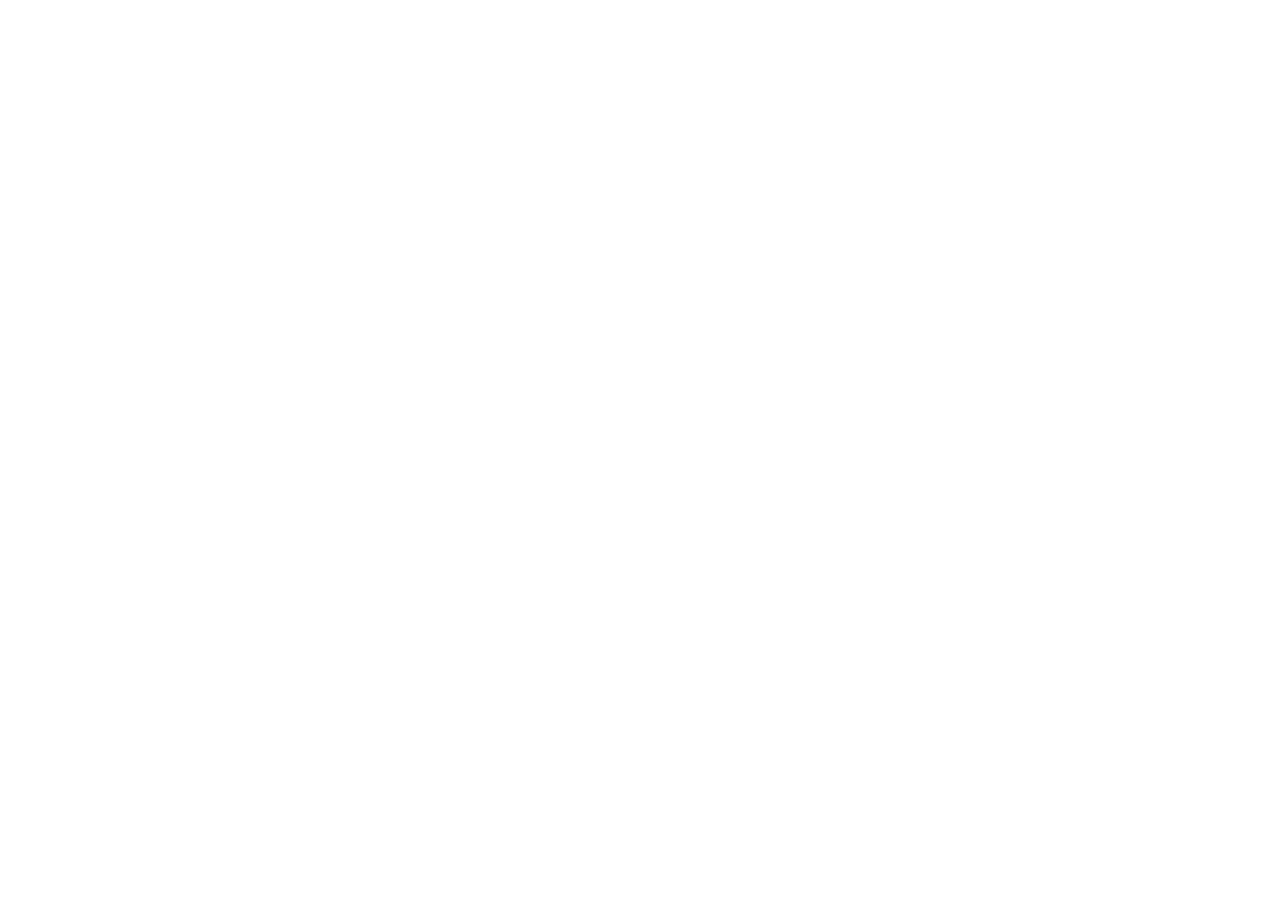
==== login.html @ 5ab9b0b7 "init project" ====
<!DOCTYPE html>
<html lang="en">

<head>
  <meta charset="UTF-8">
  <meta http-equiv="X-UA-Compatible" content="IE=edge">
  <meta name="viewport" content="width=device-width, initial-scale=1.0">
  <title>大事件登录页</title>
</head>

<body>

</body>

</html>
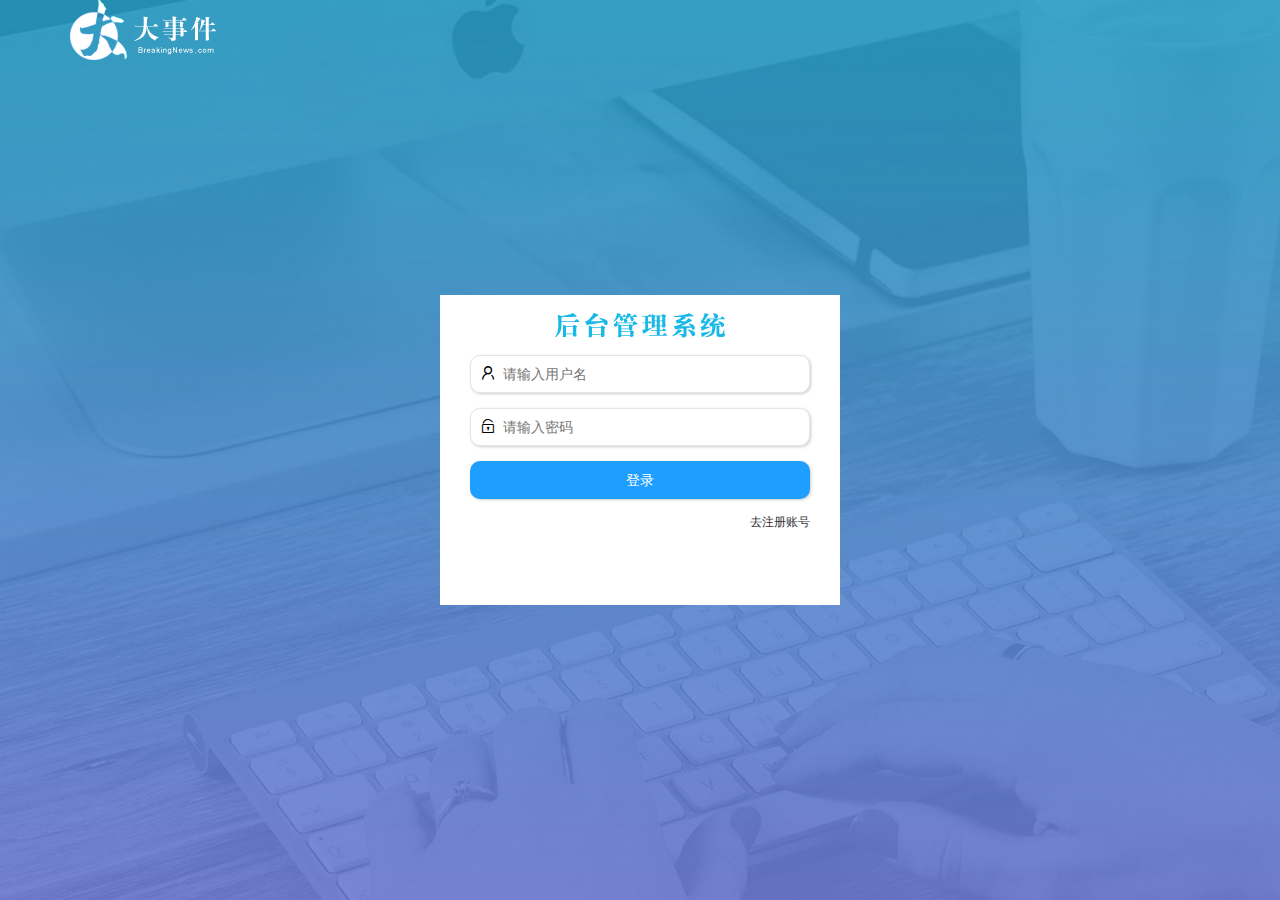
==== commit fdce80f7: "完成了登录和注册的功能" ====
--- a/login.html
+++ b/login.html
@@ -6,10 +6,107 @@
   <meta http-equiv="X-UA-Compatible" content="IE=edge">
   <meta name="viewport" content="width=device-width, initial-scale=1.0">
   <title>大事件登录页</title>
+
+  <!-- 导入 layui.css -->
+  <link rel="stylesheet" href="/assets/lib/layui/css/layui.css">
+  <!-- 导入 login.css -->
+  <link rel="stylesheet" href="/assets/css/login.css">
 </head>
 
 <body>
 
+  <!-- 头部的  Logo   -->
+  <div class="layui-main">
+    <img src="/assets/images/logo.png" alt="">
+  </div>
+
+  <!-- 登录注册框 -->
+  <div class="login-frame">
+    <!-- 登录框标题 -->
+    <div class="title-box"></div>
+
+    <!-- 登录的 div -->
+    <div class="login-box">
+      <!-- 登陆表单 -->
+      <form class="layui-form" id="form-login">
+        <!-- 用户名输入框 -->
+        <div class="layui-form-item">
+          <i class="layui-icon layui-icon-username"></i>
+          <input type="text" name="username" required lay-verify="required" placeholder="请输入用户名" autocomplete="off"
+            class="layui-input">
+        </div>
+
+        <!-- 密码输入框 -->
+        <div class="layui-form-item">
+          <i class="layui-icon layui-icon-password"></i>
+          <input type="password" name="password" required lay-verify="required|pwd" placeholder="请输入密码"
+            autocomplete="off" class="layui-input">
+        </div>
+
+        <!-- 登录按钮 -->
+        <div class="layui-form-item">
+          <!-- lay- -->
+          <button class="layui-btn layui-btn-fluid layui-btn-normal" lay-submit>登录</button>
+        </div>
+
+        <!--跳转链接 -->
+        <div class="layui-form-item  link">
+          <a href="javascript:;" id="link-reg">去注册账号</a>
+        </div>
+
+      </form>
+    </div>
+
+    <!-- 注册的 div -->
+    <div class="reg-box">
+      <!-- 注册表单 -->
+      <form class="layui-form" id="form-reg">
+        <!-- 用户名输入框 -->
+        <div class="layui-form-item">
+          <i class="layui-icon layui-icon-username"></i>
+          <input type="text" name="username" required lay-verify="required" placeholder="请输入用户名" autocomplete="off"
+            class="layui-input">
+        </div>
+
+        <!-- 密码输入框 -->
+        <div class="layui-form-item">
+          <i class="layui-icon layui-icon-password"></i>
+          <input type="password" name="password" required lay-verify="required|pwd" placeholder="请输入密码"
+            autocomplete="off" class="layui-input">
+        </div>
+
+        <!-- 密码确认框 -->
+        <div class="layui-form-item">
+          <i class="layui-icon layui-icon-password"></i>
+          <input type="password" name="repassword" required lay-verify="required|pwd|repwd" placeholder="再次确认密码"
+            autocomplete="off" class="layui-input">
+        </div>
+
+        <!-- 登录按钮 -->
+        <div class="layui-form-item">
+          <!-- lay-sudmit : layui ,表单的提交按钮属性-->
+          <button class="layui-btn layui-btn-fluid layui-btn-normal" lay-submit>注册</button>
+        </div>
+
+        <!--跳转链接 -->
+        <div class="layui-form-item  link">
+          <a href="javascript:;" id="link-login">登录</a>
+        </div>
+
+      </form>
+    </div>
+
+  </div>
+
+
+  <!-- 导入 layui.js -->
+  <script src="/assets/lib/layui/layui.all.js"></script>
+  <!-- 导入  JQuery  -->
+  <script src="/assets/lib/jquery.js"></script>
+  <!-- 导入 baseAPI.js  统一拼接请求的根路径 -->
+  <script src="./assets/js/baseAPI.js"></script>
+  <!-- 导入 login.js -->
+  <script src="/assets/js/login.js"></script>
 </body>
 
 </html>--- a/assets/lib/layui/css/layui.css
+++ b/assets/lib/layui/css/layui.css
@@ -0,0 +1,2 @@
+/** layui-v2.5.5 MIT License By https://www.layui.com */
+ .layui-inline,img{display:inline-block;vertical-align:middle}h1,h2,h3,h4,h5,h6{font-weight:400}.layui-edge,.layui-header,.layui-inline,.layui-main{position:relative}.layui-body,.layui-edge,.layui-elip{overflow:hidden}.layui-btn,.layui-edge,.layui-inline,img{vertical-align:middle}.layui-btn,.layui-disabled,.layui-icon,.layui-unselect{-moz-user-select:none;-webkit-user-select:none;-ms-user-select:none}.layui-elip,.layui-form-checkbox span,.layui-form-pane .layui-form-label{text-overflow:ellipsis;white-space:nowrap}.layui-breadcrumb,.layui-tree-btnGroup{visibility:hidden}blockquote,body,button,dd,div,dl,dt,form,h1,h2,h3,h4,h5,h6,input,li,ol,p,pre,td,textarea,th,ul{margin:0;padding:0;-webkit-tap-highlight-color:rgba(0,0,0,0)}a:active,a:hover{outline:0}img{border:none}li{list-style:none}table{border-collapse:collapse;border-spacing:0}h4,h5,h6{font-size:100%}button,input,optgroup,option,select,textarea{font-family:inherit;font-size:inherit;font-style:inherit;font-weight:inherit;outline:0}pre{white-space:pre-wrap;white-space:-moz-pre-wrap;white-space:-pre-wrap;white-space:-o-pre-wrap;word-wrap:break-word}body{line-height:24px;font:14px Helvetica Neue,Helvetica,PingFang SC,Tahoma,Arial,sans-serif}hr{height:1px;margin:10px 0;border:0;clear:both}a{color:#333;text-decoration:none}a:hover{color:#777}a cite{font-style:normal;*cursor:pointer}.layui-border-box,.layui-border-box *{box-sizing:border-box}.layui-box,.layui-box *{box-sizing:content-box}.layui-clear{clear:both;*zoom:1}.layui-clear:after{content:'\20';clear:both;*zoom:1;display:block;height:0}.layui-inline{*display:inline;*zoom:1}.layui-edge{display:inline-block;width:0;height:0;border-width:6px;border-style:dashed;border-color:transparent}.layui-edge-top{top:-4px;border-bottom-color:#999;border-bottom-style:solid}.layui-edge-right{border-left-color:#999;border-left-style:solid}.layui-edge-bottom{top:2px;border-top-color:#999;border-top-style:solid}.layui-edge-left{border-right-color:#999;border-right-style:solid}.layui-disabled,.layui-disabled:hover{color:#d2d2d2!important;cursor:not-allowed!important}.layui-circle{border-radius:100%}.layui-show{display:block!important}.layui-hide{display:none!important}@font-face{font-family:layui-icon;src:url(../font/iconfont.eot?v=250);src:url(../font/iconfont.eot?v=250#iefix) format('embedded-opentype'),url(../font/iconfont.woff2?v=250) format('woff2'),url(../font/iconfont.woff?v=250) format('woff'),url(../font/iconfont.ttf?v=250) format('truetype'),url(../font/iconfont.svg?v=250#layui-icon) format('svg')}.layui-icon{font-family:layui-icon!important;font-size:16px;font-style:normal;-webkit-font-smoothing:antialiased;-moz-osx-font-smoothing:grayscale}.layui-icon-reply-fill:before{content:"\e611"}.layui-icon-set-fill:before{content:"\e614"}.layui-icon-menu-fill:before{content:"\e60f"}.layui-icon-search:before{content:"\e615"}.layui-icon-share:before{content:"\e641"}.layui-icon-set-sm:before{content:"\e620"}.layui-icon-engine:before{content:"\e628"}.layui-icon-close:before{content:"\1006"}.layui-icon-close-fill:before{content:"\1007"}.layui-icon-chart-screen:before{content:"\e629"}.layui-icon-star:before{content:"\e600"}.layui-icon-circle-dot:before{content:"\e617"}.layui-icon-chat:before{content:"\e606"}.layui-icon-release:before{content:"\e609"}.layui-icon-list:before{content:"\e60a"}.layui-icon-chart:before{content:"\e62c"}.layui-icon-ok-circle:before{content:"\1005"}.layui-icon-layim-theme:before{content:"\e61b"}.layui-icon-table:before{content:"\e62d"}.layui-icon-right:before{content:"\e602"}.layui-icon-left:before{content:"\e603"}.layui-icon-cart-simple:before{content:"\e698"}.layui-icon-face-cry:before{content:"\e69c"}.layui-icon-face-smile:before{content:"\e6af"}.layui-icon-survey:before{content:"\e6b2"}.layui-icon-tree:before{content:"\e62e"}.layui-icon-upload-circle:before{content:"\e62f"}.layui-icon-add-circle:before{content:"\e61f"}.layui-icon-download-circle:before{content:"\e601"}.layui-icon-templeate-1:before{content:"\e630"}.layui-icon-util:before{content:"\e631"}.layui-icon-face-surprised:before{content:"\e664"}.layui-icon-edit:before{content:"\e642"}.layui-icon-speaker:before{content:"\e645"}.layui-icon-down:before{content:"\e61a"}.layui-icon-file:before{content:"\e621"}.layui-icon-layouts:before{content:"\e632"}.layui-icon-rate-half:before{content:"\e6c9"}.layui-icon-add-circle-fine:before{content:"\e608"}.layui-icon-prev-circle:before{content:"\e633"}.layui-icon-read:before{content:"\e705"}.layui-icon-404:before{content:"\e61c"}.layui-icon-carousel:before{content:"\e634"}.layui-icon-help:before{content:"\e607"}.layui-icon-code-circle:before{content:"\e635"}.layui-icon-water:before{content:"\e636"}.layui-icon-username:before{content:"\e66f"}.layui-icon-find-fill:before{content:"\e670"}.layui-icon-about:before{content:"\e60b"}.layui-icon-location:before{content:"\e715"}.layui-icon-up:before{content:"\e619"}.layui-icon-pause:before{content:"\e651"}.layui-icon-date:before{content:"\e637"}.layui-icon-layim-uploadfile:before{content:"\e61d"}.layui-icon-delete:before{content:"\e640"}.layui-icon-play:before{content:"\e652"}.layui-icon-top:before{content:"\e604"}.layui-icon-friends:before{content:"\e612"}.layui-icon-refresh-3:before{content:"\e9aa"}.layui-icon-ok:before{content:"\e605"}.layui-icon-layer:before{content:"\e638"}.layui-icon-face-smile-fine:before{content:"\e60c"}.layui-icon-dollar:before{content:"\e659"}.layui-icon-group:before{content:"\e613"}.layui-icon-layim-download:before{content:"\e61e"}.layui-icon-picture-fine:before{content:"\e60d"}.layui-icon-link:before{content:"\e64c"}.layui-icon-diamond:before{content:"\e735"}.layui-icon-log:before{content:"\e60e"}.layui-icon-rate-solid:before{content:"\e67a"}.layui-icon-fonts-del:before{content:"\e64f"}.layui-icon-unlink:before{content:"\e64d"}.layui-icon-fonts-clear:before{content:"\e639"}.layui-icon-triangle-r:before{content:"\e623"}.layui-icon-circle:before{content:"\e63f"}.layui-icon-radio:before{content:"\e643"}.layui-icon-align-center:before{content:"\e647"}.layui-icon-align-right:before{content:"\e648"}.layui-icon-align-left:before{content:"\e649"}.layui-icon-loading-1:before{content:"\e63e"}.layui-icon-return:before{content:"\e65c"}.layui-icon-fonts-strong:before{content:"\e62b"}.layui-icon-upload:before{content:"\e67c"}.layui-icon-dialogue:before{content:"\e63a"}.layui-icon-video:before{content:"\e6ed"}.layui-icon-headset:before{content:"\e6fc"}.layui-icon-cellphone-fine:before{content:"\e63b"}.layui-icon-add-1:before{content:"\e654"}.layui-icon-face-smile-b:before{content:"\e650"}.layui-icon-fonts-html:before{content:"\e64b"}.layui-icon-form:before{content:"\e63c"}.layui-icon-cart:before{content:"\e657"}.layui-icon-camera-fill:before{content:"\e65d"}.layui-icon-tabs:before{content:"\e62a"}.layui-icon-fonts-code:before{content:"\e64e"}.layui-icon-fire:before{content:"\e756"}.layui-icon-set:before{content:"\e716"}.layui-icon-fonts-u:before{content:"\e646"}.layui-icon-triangle-d:before{content:"\e625"}.layui-icon-tips:before{content:"\e702"}.layui-icon-picture:before{content:"\e64a"}.layui-icon-more-vertical:before{content:"\e671"}.layui-icon-flag:before{content:"\e66c"}.layui-icon-loading:before{content:"\e63d"}.layui-icon-fonts-i:before{content:"\e644"}.layui-icon-refresh-1:before{content:"\e666"}.layui-icon-rmb:before{content:"\e65e"}.layui-icon-home:before{content:"\e68e"}.layui-icon-user:before{content:"\e770"}.layui-icon-notice:before{content:"\e667"}.layui-icon-login-weibo:before{content:"\e675"}.layui-icon-voice:before{content:"\e688"}.layui-icon-upload-drag:before{content:"\e681"}.layui-icon-login-qq:before{content:"\e676"}.layui-icon-snowflake:before{content:"\e6b1"}.layui-icon-file-b:before{content:"\e655"}.layui-icon-template:before{content:"\e663"}.layui-icon-auz:before{content:"\e672"}.layui-icon-console:before{content:"\e665"}.layui-icon-app:before{content:"\e653"}.layui-icon-prev:before{content:"\e65a"}.layui-icon-website:before{content:"\e7ae"}.layui-icon-next:before{content:"\e65b"}.layui-icon-component:before{content:"\e857"}.layui-icon-more:before{content:"\e65f"}.layui-icon-login-wechat:before{content:"\e677"}.layui-icon-shrink-right:before{content:"\e668"}.layui-icon-spread-left:before{content:"\e66b"}.layui-icon-camera:before{content:"\e660"}.layui-icon-note:before{content:"\e66e"}.layui-icon-refresh:before{content:"\e669"}.layui-icon-female:before{content:"\e661"}.layui-icon-male:before{content:"\e662"}.layui-icon-password:before{content:"\e673"}.layui-icon-senior:before{content:"\e674"}.layui-icon-theme:before{content:"\e66a"}.layui-icon-tread:before{content:"\e6c5"}.layui-icon-praise:before{content:"\e6c6"}.layui-icon-star-fill:before{content:"\e658"}.layui-icon-rate:before{content:"\e67b"}.layui-icon-template-1:before{content:"\e656"}.layui-icon-vercode:before{content:"\e679"}.layui-icon-cellphone:before{content:"\e678"}.layui-icon-screen-full:before{content:"\e622"}.layui-icon-screen-restore:before{content:"\e758"}.layui-icon-cols:before{content:"\e610"}.layui-icon-export:before{content:"\e67d"}.layui-icon-print:before{content:"\e66d"}.layui-icon-slider:before{content:"\e714"}.layui-icon-addition:before{content:"\e624"}.layui-icon-subtraction:before{content:"\e67e"}.layui-icon-service:before{content:"\e626"}.layui-icon-transfer:before{content:"\e691"}.layui-main{width:1140px;margin:0 auto}.layui-header{z-index:1000;height:60px}.layui-header a:hover{transition:all .5s;-webkit-transition:all .5s}.layui-side{position:fixed;left:0;top:0;bottom:0;z-index:999;width:200px;overflow-x:hidden}.layui-side-scroll{position:relative;width:220px;height:100%;overflow-x:hidden}.layui-body{position:absolute;left:200px;right:0;top:0;bottom:0;z-index:998;width:auto;overflow-y:auto;box-sizing:border-box}.layui-layout-body{overflow:hidden}.layui-layout-admin .layui-header{background-color:#23262E}.layui-layout-admin .layui-side{top:60px;width:200px;overflow-x:hidden}.layui-layout-admin .layui-body{position:fixed;top:60px;bottom:44px}.layui-layout-admin .layui-main{width:auto;margin:0 15px}.layui-layout-admin .layui-footer{position:fixed;left:200px;right:0;bottom:0;height:44px;line-height:44px;padding:0 15px;background-color:#eee}.layui-layout-admin .layui-logo{position:absolute;left:0;top:0;width:200px;height:100%;line-height:60px;text-align:center;color:#009688;font-size:16px}.layui-layout-admin .layui-header .layui-nav{background:0 0}.layui-layout-left{position:absolute!important;left:200px;top:0}.layui-layout-right{position:absolute!important;right:0;top:0}.layui-container{position:relative;margin:0 auto;padding:0 15px;box-sizing:border-box}.layui-fluid{position:relative;margin:0 auto;padding:0 15px}.layui-row:after,.layui-row:before{content:'';display:block;clear:both}.layui-col-lg1,.layui-col-lg10,.layui-col-lg11,.layui-col-lg12,.layui-col-lg2,.layui-col-lg3,.layui-col-lg4,.layui-col-lg5,.layui-col-lg6,.layui-col-lg7,.layui-col-lg8,.layui-col-lg9,.layui-col-md1,.layui-col-md10,.layui-col-md11,.layui-col-md12,.layui-col-md2,.layui-col-md3,.layui-col-md4,.layui-col-md5,.layui-col-md6,.layui-col-md7,.layui-col-md8,.layui-col-md9,.layui-col-sm1,.layui-col-sm10,.layui-col-sm11,.layui-col-sm12,.layui-col-sm2,.layui-col-sm3,.layui-col-sm4,.layui-col-sm5,.layui-col-sm6,.layui-col-sm7,.layui-col-sm8,.layui-col-sm9,.layui-col-xs1,.layui-col-xs10,.layui-col-xs11,.layui-col-xs12,.layui-col-xs2,.layui-col-xs3,.layui-col-xs4,.layui-col-xs5,.layui-col-xs6,.layui-col-xs7,.layui-col-xs8,.layui-col-xs9{position:relative;display:block;box-sizing:border-box}.layui-col-xs1,.layui-col-xs10,.layui-col-xs11,.layui-col-xs12,.layui-col-xs2,.layui-col-xs3,.layui-col-xs4,.layui-col-xs5,.layui-col-xs6,.layui-col-xs7,.layui-col-xs8,.layui-col-xs9{float:left}.layui-col-xs1{width:8.33333333%}.layui-col-xs2{width:16.66666667%}.layui-col-xs3{width:25%}.layui-col-xs4{width:33.33333333%}.layui-col-xs5{width:41.66666667%}.layui-col-xs6{width:50%}.layui-col-xs7{width:58.33333333%}.layui-col-xs8{width:66.66666667%}.layui-col-xs9{width:75%}.layui-col-xs10{width:83.33333333%}.layui-col-xs11{width:91.66666667%}.layui-col-xs12{width:100%}.layui-col-xs-offset1{margin-left:8.33333333%}.layui-col-xs-offset2{margin-left:16.66666667%}.layui-col-xs-offset3{margin-left:25%}.layui-col-xs-offset4{margin-left:33.33333333%}.layui-col-xs-offset5{margin-left:41.66666667%}.layui-col-xs-offset6{margin-left:50%}.layui-col-xs-offset7{margin-left:58.33333333%}.layui-col-xs-offset8{margin-left:66.66666667%}.layui-col-xs-offset9{margin-left:75%}.layui-col-xs-offset10{margin-left:83.33333333%}.layui-col-xs-offset11{margin-left:91.66666667%}.layui-col-xs-offset12{margin-left:100%}@media screen and (max-width:768px){.layui-hide-xs{display:none!important}.layui-show-xs-block{display:block!important}.layui-show-xs-inline{display:inline!important}.layui-show-xs-inline-block{display:inline-block!important}}@media screen and (min-width:768px){.layui-container{width:750px}.layui-hide-sm{display:none!important}.layui-show-sm-block{display:block!important}.layui-show-sm-inline{display:inline!important}.layui-show-sm-inline-block{display:inline-block!important}.layui-col-sm1,.layui-col-sm10,.layui-col-sm11,.layui-col-sm12,.layui-col-sm2,.layui-col-sm3,.layui-col-sm4,.layui-col-sm5,.layui-col-sm6,.layui-col-sm7,.layui-col-sm8,.layui-col-sm9{float:left}.layui-col-sm1{width:8.33333333%}.layui-col-sm2{width:16.66666667%}.layui-col-sm3{width:25%}.layui-col-sm4{width:33.33333333%}.layui-col-sm5{width:41.66666667%}.layui-col-sm6{width:50%}.layui-col-sm7{width:58.33333333%}.layui-col-sm8{width:66.66666667%}.layui-col-sm9{width:75%}.layui-col-sm10{width:83.33333333%}.layui-col-sm11{width:91.66666667%}.layui-col-sm12{width:100%}.layui-col-sm-offset1{margin-left:8.33333333%}.layui-col-sm-offset2{margin-left:16.66666667%}.layui-col-sm-offset3{margin-left:25%}.layui-col-sm-offset4{margin-left:33.33333333%}.layui-col-sm-offset5{margin-left:41.66666667%}.layui-col-sm-offset6{margin-left:50%}.layui-col-sm-offset7{margin-left:58.33333333%}.layui-col-sm-offset8{margin-left:66.66666667%}.layui-col-sm-offset9{margin-left:75%}.layui-col-sm-offset10{margin-left:83.33333333%}.layui-col-sm-offset11{margin-left:91.66666667%}.layui-col-sm-offset12{margin-left:100%}}@media screen and (min-width:992px){.layui-container{width:970px}.layui-hide-md{display:none!important}.layui-show-md-block{display:block!important}.layui-show-md-inline{display:inline!important}.layui-show-md-inline-block{display:inline-block!important}.layui-col-md1,.layui-col-md10,.layui-col-md11,.layui-col-md12,.layui-col-md2,.layui-col-md3,.layui-col-md4,.layui-col-md5,.layui-col-md6,.layui-col-md7,.layui-col-md8,.layui-col-md9{float:left}.layui-col-md1{width:8.33333333%}.layui-col-md2{width:16.66666667%}.layui-col-md3{width:25%}.layui-col-md4{width:33.33333333%}.layui-col-md5{width:41.66666667%}.layui-col-md6{width:50%}.layui-col-md7{width:58.33333333%}.layui-col-md8{width:66.66666667%}.layui-col-md9{width:75%}.layui-col-md10{width:83.33333333%}.layui-col-md11{width:91.66666667%}.layui-col-md12{width:100%}.layui-col-md-offset1{margin-left:8.33333333%}.layui-col-md-offset2{margin-left:16.66666667%}.layui-col-md-offset3{margin-left:25%}.layui-col-md-offset4{margin-left:33.33333333%}.layui-col-md-offset5{margin-left:41.66666667%}.layui-col-md-offset6{margin-left:50%}.layui-col-md-offset7{margin-left:58.33333333%}.layui-col-md-offset8{margin-left:66.66666667%}.layui-col-md-offset9{margin-left:75%}.layui-col-md-offset10{margin-left:83.33333333%}.layui-col-md-offset11{margin-left:91.66666667%}.layui-col-md-offset12{margin-left:100%}}@media screen and (min-width:1200px){.layui-container{width:1170px}.layui-hide-lg{display:none!important}.layui-show-lg-block{display:block!important}.layui-show-lg-inline{display:inline!important}.layui-show-lg-inline-block{display:inline-block!important}.layui-col-lg1,.layui-col-lg10,.layui-col-lg11,.layui-col-lg12,.layui-col-lg2,.layui-col-lg3,.layui-col-lg4,.layui-col-lg5,.layui-col-lg6,.layui-col-lg7,.layui-col-lg8,.layui-col-lg9{float:left}.layui-col-lg1{width:8.33333333%}.layui-col-lg2{width:16.66666667%}.layui-col-lg3{width:25%}.layui-col-lg4{width:33.33333333%}.layui-col-lg5{width:41.66666667%}.layui-col-lg6{width:50%}.layui-col-lg7{width:58.33333333%}.layui-col-lg8{width:66.66666667%}.layui-col-lg9{width:75%}.layui-col-lg10{width:83.33333333%}.layui-col-lg11{width:91.66666667%}.layui-col-lg12{width:100%}.layui-col-lg-offset1{margin-left:8.33333333%}.layui-col-lg-offset2{margin-left:16.66666667%}.layui-col-lg-offset3{margin-left:25%}.layui-col-lg-offset4{margin-left:33.33333333%}.layui-col-lg-offset5{margin-left:41.66666667%}.layui-col-lg-offset6{margin-left:50%}.layui-col-lg-offset7{margin-left:58.33333333%}.layui-col-lg-offset8{margin-left:66.66666667%}.layui-col-lg-offset9{margin-left:75%}.layui-col-lg-offset10{margin-left:83.33333333%}.layui-col-lg-offset11{margin-left:91.66666667%}.layui-col-lg-offset12{margin-left:100%}}.layui-col-space1{margin:-.5px}.layui-col-space1>*{padding:.5px}.layui-col-space3{margin:-1.5px}.layui-col-space3>*{padding:1.5px}.layui-col-space5{margin:-2.5px}.layui-col-space5>*{padding:2.5px}.layui-col-space8{margin:-3.5px}.layui-col-space8>*{padding:3.5px}.layui-col-space10{margin:-5px}.layui-col-space10>*{padding:5px}.layui-col-space12{margin:-6px}.layui-col-space12>*{padding:6px}.layui-col-space15{margin:-7.5px}.layui-col-space15>*{padding:7.5px}.layui-col-space18{margin:-9px}.layui-col-space18>*{padding:9px}.layui-col-space20{margin:-10px}.layui-col-space20>*{padding:10px}.layui-col-space22{margin:-11px}.layui-col-space22>*{padding:11px}.layui-col-space25{margin:-12.5px}.layui-col-space25>*{padding:12.5px}.layui-col-space30{margin:-15px}.layui-col-space30>*{padding:15px}.layui-btn,.layui-input,.layui-select,.layui-textarea,.layui-upload-button{outline:0;-webkit-appearance:none;transition:all .3s;-webkit-transition:all .3s;box-sizing:border-box}.layui-elem-quote{margin-bottom:10px;padding:15px;line-height:22px;border-left:5px solid #009688;border-radius:0 2px 2px 0;background-color:#f2f2f2}.layui-quote-nm{border-style:solid;border-width:1px 1px 1px 5px;background:0 0}.layui-elem-field{margin-bottom:10px;padding:0;border-width:1px;border-style:solid}.layui-elem-field legend{margin-left:20px;padding:0 10px;font-size:20px;font-weight:300}.layui-field-title{margin:10px 0 20px;border-width:1px 0 0}.layui-field-box{padding:10px 15px}.layui-field-title .layui-field-box{padding:10px 0}.layui-progress{position:relative;height:6px;border-radius:20px;background-color:#e2e2e2}.layui-progress-bar{position:absolute;left:0;top:0;width:0;max-width:100%;height:6px;border-radius:20px;text-align:right;background-color:#5FB878;transition:all .3s;-webkit-transition:all .3s}.layui-progress-big,.layui-progress-big .layui-progress-bar{height:18px;line-height:18px}.layui-progress-text{position:relative;top:-20px;line-height:18px;font-size:12px;color:#666}.layui-progress-big .layui-progress-text{position:static;padding:0 10px;color:#fff}.layui-collapse{border-width:1px;border-style:solid;border-radius:2px}.layui-colla-content,.layui-colla-item{border-top-width:1px;border-top-style:solid}.layui-colla-item:first-child{border-top:none}.layui-colla-title{position:relative;height:42px;line-height:42px;padding:0 15px 0 35px;color:#333;background-color:#f2f2f2;cursor:pointer;font-size:14px;overflow:hidden}.layui-colla-content{display:none;padding:10px 15px;line-height:22px;color:#666}.layui-colla-icon{position:absolute;left:15px;top:0;font-size:14px}.layui-card{margin-bottom:15px;border-radius:2px;background-color:#fff;box-shadow:0 1px 2px 0 rgba(0,0,0,.05)}.layui-card:last-child{margin-bottom:0}.layui-card-header{position:relative;height:42px;line-height:42px;padding:0 15px;border-bottom:1px solid #f6f6f6;color:#333;border-radius:2px 2px 0 0;font-size:14px}.layui-bg-black,.layui-bg-blue,.layui-bg-cyan,.layui-bg-green,.layui-bg-orange,.layui-bg-red{color:#fff!important}.layui-card-body{position:relative;padding:10px 15px;line-height:24px}.layui-card-body[pad15]{padding:15px}.layui-card-body[pad20]{padding:20px}.layui-card-body .layui-table{margin:5px 0}.layui-card .layui-tab{margin:0}.layui-panel-window{position:relative;padding:15px;border-radius:0;border-top:5px solid #E6E6E6;background-color:#fff}.layui-auxiliar-moving{position:fixed;left:0;right:0;top:0;bottom:0;width:100%;height:100%;background:0 0;z-index:9999999999}.layui-form-label,.layui-form-mid,.layui-form-select,.layui-input-block,.layui-input-inline,.layui-textarea{position:relative}.layui-bg-red{background-color:#FF5722!important}.layui-bg-orange{background-color:#FFB800!important}.layui-bg-green{background-color:#009688!important}.layui-bg-cyan{background-color:#2F4056!important}.layui-bg-blue{background-color:#1E9FFF!important}.layui-bg-black{background-color:#393D49!important}.layui-bg-gray{background-color:#eee!important;color:#666!important}.layui-badge-rim,.layui-colla-content,.layui-colla-item,.layui-collapse,.layui-elem-field,.layui-form-pane .layui-form-item[pane],.layui-form-pane .layui-form-label,.layui-input,.layui-layedit,.layui-layedit-tool,.layui-quote-nm,.layui-select,.layui-tab-bar,.layui-tab-card,.layui-tab-title,.layui-tab-title .layui-this:after,.layui-textarea{border-color:#e6e6e6}.layui-timeline-item:before,hr{background-color:#e6e6e6}.layui-text{line-height:22px;font-size:14px;color:#666}.layui-text h1,.layui-text h2,.layui-text h3{font-weight:500;color:#333}.layui-text h1{font-size:30px}.layui-text h2{font-size:24px}.layui-text h3{font-size:18px}.layui-text a:not(.layui-btn){color:#01AAED}.layui-text a:not(.layui-btn):hover{text-decoration:underline}.layui-text ul{padding:5px 0 5px 15px}.layui-text ul li{margin-top:5px;list-style-type:disc}.layui-text em,.layui-word-aux{color:#999!important;padding:0 5px!important}.layui-btn{display:inline-block;height:38px;line-height:38px;padding:0 18px;background-color:#009688;color:#fff;white-space:nowrap;text-align:center;font-size:14px;border:none;border-radius:2px;cursor:pointer}.layui-btn:hover{opacity:.8;filter:alpha(opacity=80);color:#fff}.layui-btn:active{opacity:1;filter:alpha(opacity=100)}.layui-btn+.layui-btn{margin-left:10px}.layui-btn-container{font-size:0}.layui-btn-container .layui-btn{margin-right:10px;margin-bottom:10px}.layui-btn-container .layui-btn+.layui-btn{margin-left:0}.layui-table .layui-btn-container .layui-btn{margin-bottom:9px}.layui-btn-radius{border-radius:100px}.layui-btn .layui-icon{margin-right:3px;font-size:18px;vertical-align:bottom;vertical-align:middle\9}.layui-btn-primary{border:1px solid #C9C9C9;background-color:#fff;color:#555}.layui-btn-primary:hover{border-color:#009688;color:#333}.layui-btn-normal{background-color:#1E9FFF}.layui-btn-warm{background-color:#FFB800}.layui-btn-danger{background-color:#FF5722}.layui-btn-checked{background-color:#5FB878}.layui-btn-disabled,.layui-btn-disabled:active,.layui-btn-disabled:hover{border:1px solid #e6e6e6;background-color:#FBFBFB;color:#C9C9C9;cursor:not-allowed;opacity:1}.layui-btn-lg{height:44px;line-height:44px;padding:0 25px;font-size:16px}.layui-btn-sm{height:30px;line-height:30px;padding:0 10px;font-size:12px}.layui-btn-sm i{font-size:16px!important}.layui-btn-xs{height:22px;line-height:22px;padding:0 5px;font-size:12px}.layui-btn-xs i{font-size:14px!important}.layui-btn-group{display:inline-block;vertical-align:middle;font-size:0}.layui-btn-group .layui-btn{margin-left:0!important;margin-right:0!important;border-left:1px solid rgba(255,255,255,.5);border-radius:0}.layui-btn-group .layui-btn-primary{border-left:none}.layui-btn-group .layui-btn-primary:hover{border-color:#C9C9C9;color:#009688}.layui-btn-group .layui-btn:first-child{border-left:none;border-radius:2px 0 0 2px}.layui-btn-group .layui-btn-primary:first-child{border-left:1px solid #c9c9c9}.layui-btn-group .layui-btn:last-child{border-radius:0 2px 2px 0}.layui-btn-group .layui-btn+.layui-btn{margin-left:0}.layui-btn-group+.layui-btn-group{margin-left:10px}.layui-btn-fluid{width:100%}.layui-input,.layui-select,.layui-textarea{height:38px;line-height:1.3;line-height:38px\9;border-width:1px;border-style:solid;background-color:#fff;border-radius:2px}.layui-input::-webkit-input-placeholder,.layui-select::-webkit-input-placeholder,.layui-textarea::-webkit-input-placeholder{line-height:1.3}.layui-input,.layui-textarea{display:block;width:100%;padding-left:10px}.layui-input:hover,.layui-textarea:hover{border-color:#D2D2D2!important}.layui-input:focus,.layui-textarea:focus{border-color:#C9C9C9!important}.layui-textarea{min-height:100px;height:auto;line-height:20px;padding:6px 10px;resize:vertical}.layui-select{padding:0 10px}.layui-form input[type=checkbox],.layui-form input[type=radio],.layui-form select{display:none}.layui-form [lay-ignore]{display:initial}.layui-form-item{margin-bottom:15px;clear:both;*zoom:1}.layui-form-item:after{content:'\20';clear:both;*zoom:1;display:block;height:0}.layui-form-label{float:left;display:block;padding:9px 15px;width:80px;font-weight:400;line-height:20px;text-align:right}.layui-form-label-col{display:block;float:none;padding:9px 0;line-height:20px;text-align:left}.layui-form-item .layui-inline{margin-bottom:5px;margin-right:10px}.layui-input-block{margin-left:110px;min-height:36px}.layui-input-inline{display:inline-block;vertical-align:middle}.layui-form-item .layui-input-inline{float:left;width:190px;margin-right:10px}.layui-form-text .layui-input-inline{width:auto}.layui-form-mid{float:left;display:block;padding:9px 0!important;line-height:20px;margin-right:10px}.layui-form-danger+.layui-form-select .layui-input,.layui-form-danger:focus{border-color:#FF5722!important}.layui-form-select .layui-input{padding-right:30px;cursor:pointer}.layui-form-select .layui-edge{position:absolute;right:10px;top:50%;margin-top:-3px;cursor:pointer;border-width:6px;border-top-color:#c2c2c2;border-top-style:solid;transition:all .3s;-webkit-transition:all .3s}.layui-form-select dl{display:none;position:absolute;left:0;top:42px;padding:5px 0;z-index:899;min-width:100%;border:1px solid #d2d2d2;max-height:300px;overflow-y:auto;background-color:#fff;border-radius:2px;box-shadow:0 2px 4px rgba(0,0,0,.12);box-sizing:border-box}.layui-form-select dl dd,.layui-form-select dl dt{padding:0 10px;line-height:36px;white-space:nowrap;overflow:hidden;text-overflow:ellipsis}.layui-form-select dl dt{font-size:12px;color:#999}.layui-form-select dl dd{cursor:pointer}.layui-form-select dl dd:hover{background-color:#f2f2f2;-webkit-transition:.5s all;transition:.5s all}.layui-form-select .layui-select-group dd{padding-left:20px}.layui-form-select dl dd.layui-select-tips{padding-left:10px!important;color:#999}.layui-form-select dl dd.layui-this{background-color:#5FB878;color:#fff}.layui-form-checkbox,.layui-form-select dl dd.layui-disabled{background-color:#fff}.layui-form-selected dl{display:block}.layui-form-checkbox,.layui-form-checkbox *,.layui-form-switch{display:inline-block;vertical-align:middle}.layui-form-selected .layui-edge{margin-top:-9px;-webkit-transform:rotate(180deg);transform:rotate(180deg);margin-top:-3px\9}:root .layui-form-selected .layui-edge{margin-top:-9px\0/IE9}.layui-form-selectup dl{top:auto;bottom:42px}.layui-select-none{margin:5px 0;text-align:center;color:#999}.layui-select-disabled .layui-disabled{border-color:#eee!important}.layui-select-disabled .layui-edge{border-top-color:#d2d2d2}.layui-form-checkbox{position:relative;height:30px;line-height:30px;margin-right:10px;padding-right:30px;cursor:pointer;font-size:0;-webkit-transition:.1s linear;transition:.1s linear;box-sizing:border-box}.layui-form-checkbox span{padding:0 10px;height:100%;font-size:14px;border-radius:2px 0 0 2px;background-color:#d2d2d2;color:#fff;overflow:hidden}.layui-form-checkbox:hover span{background-color:#c2c2c2}.layui-form-checkbox i{position:absolute;right:0;top:0;width:30px;height:28px;border:1px solid #d2d2d2;border-left:none;border-radius:0 2px 2px 0;color:#fff;font-size:20px;text-align:center}.layui-form-checkbox:hover i{border-color:#c2c2c2;color:#c2c2c2}.layui-form-checked,.layui-form-checked:hover{border-color:#5FB878}.layui-form-checked span,.layui-form-checked:hover span{background-color:#5FB878}.layui-form-checked i,.layui-form-checked:hover i{color:#5FB878}.layui-form-item .layui-form-checkbox{margin-top:4px}.layui-form-checkbox[lay-skin=primary]{height:auto!important;line-height:normal!important;min-width:18px;min-height:18px;border:none!important;margin-right:0;padding-left:28px;padding-right:0;background:0 0}.layui-form-checkbox[lay-skin=primary] span{padding-left:0;padding-right:15px;line-height:18px;background:0 0;color:#666}.layui-form-checkbox[lay-skin=primary] i{right:auto;left:0;width:16px;height:16px;line-height:16px;border:1px solid #d2d2d2;font-size:12px;border-radius:2px;background-color:#fff;-webkit-transition:.1s linear;transition:.1s linear}.layui-form-checkbox[lay-skin=primary]:hover i{border-color:#5FB878;color:#fff}.layui-form-checked[lay-skin=primary] i{border-color:#5FB878!important;background-color:#5FB878;color:#fff}.layui-checkbox-disbaled[lay-skin=primary] span{background:0 0!important;color:#c2c2c2}.layui-checkbox-disbaled[lay-skin=primary]:hover i{border-color:#d2d2d2}.layui-form-item .layui-form-checkbox[lay-skin=primary]{margin-top:10px}.layui-form-switch{position:relative;height:22px;line-height:22px;min-width:35px;padding:0 5px;margin-top:8px;border:1px solid #d2d2d2;border-radius:20px;cursor:pointer;background-color:#fff;-webkit-transition:.1s linear;transition:.1s linear}.layui-form-switch i{position:absolute;left:5px;top:3px;width:16px;height:16px;border-radius:20px;background-color:#d2d2d2;-webkit-transition:.1s linear;transition:.1s linear}.layui-form-switch em{position:relative;top:0;width:25px;margin-left:21px;padding:0!important;text-align:center!important;color:#999!important;font-style:normal!important;font-size:12px}.layui-form-onswitch{border-color:#5FB878;background-color:#5FB878}.layui-checkbox-disbaled,.layui-checkbox-disbaled i{border-color:#e2e2e2!important}.layui-form-onswitch i{left:100%;margin-left:-21px;background-color:#fff}.layui-form-onswitch em{margin-left:5px;margin-right:21px;color:#fff!important}.layui-checkbox-disbaled span{background-color:#e2e2e2!important}.layui-checkbox-disbaled:hover i{color:#fff!important}[lay-radio]{display:none}.layui-form-radio,.layui-form-radio *{display:inline-block;vertical-align:middle}.layui-form-radio{line-height:28px;margin:6px 10px 0 0;padding-right:10px;cursor:pointer;font-size:0}.layui-form-radio *{font-size:14px}.layui-form-radio>i{margin-right:8px;font-size:22px;color:#c2c2c2}.layui-form-radio>i:hover,.layui-form-radioed>i{color:#5FB878}.layui-radio-disbaled>i{color:#e2e2e2!important}.layui-form-pane .layui-form-label{width:110px;padding:8px 15px;height:38px;line-height:20px;border-width:1px;border-style:solid;border-radius:2px 0 0 2px;text-align:center;background-color:#FBFBFB;overflow:hidden;box-sizing:border-box}.layui-form-pane .layui-input-inline{margin-left:-1px}.layui-form-pane .layui-input-block{margin-left:110px;left:-1px}.layui-form-pane .layui-input{border-radius:0 2px 2px 0}.layui-form-pane .layui-form-text .layui-form-label{float:none;width:100%;border-radius:2px;box-sizing:border-box;text-align:left}.layui-form-pane .layui-form-text .layui-input-inline{display:block;margin:0;top:-1px;clear:both}.layui-form-pane .layui-form-text .layui-input-block{margin:0;left:0;top:-1px}.layui-form-pane .layui-form-text .layui-textarea{min-height:100px;border-radius:0 0 2px 2px}.layui-form-pane .layui-form-checkbox{margin:4px 0 4px 10px}.layui-form-pane .layui-form-radio,.layui-form-pane .layui-form-switch{margin-top:6px;margin-left:10px}.layui-form-pane .layui-form-item[pane]{position:relative;border-width:1px;border-style:solid}.layui-form-pane .layui-form-item[pane] .layui-form-label{position:absolute;left:0;top:0;height:100%;border-width:0 1px 0 0}.layui-form-pane .layui-form-item[pane] .layui-input-inline{margin-left:110px}@media screen and (max-width:450px){.layui-form-item .layui-form-label{text-overflow:ellipsis;overflow:hidden;white-space:nowrap}.layui-form-item .layui-inline{display:block;margin-right:0;margin-bottom:20px;clear:both}.layui-form-item .layui-inline:after{content:'\20';clear:both;display:block;height:0}.layui-form-item .layui-input-inline{display:block;float:none;left:-3px;width:auto;margin:0 0 10px 112px}.layui-form-item .layui-input-inline+.layui-form-mid{margin-left:110px;top:-5px;padding:0}.layui-form-item .layui-form-checkbox{margin-right:5px;margin-bottom:5px}}.layui-layedit{border-width:1px;border-style:solid;border-radius:2px}.layui-layedit-tool{padding:3px 5px;border-bottom-width:1px;border-bottom-style:solid;font-size:0}.layedit-tool-fixed{position:fixed;top:0;border-top:1px solid #e2e2e2}.layui-layedit-tool .layedit-tool-mid,.layui-layedit-tool .layui-icon{display:inline-block;vertical-align:middle;text-align:center;font-size:14px}.layui-layedit-tool .layui-icon{position:relative;width:32px;height:30px;line-height:30px;margin:3px 5px;color:#777;cursor:pointer;border-radius:2px}.layui-layedit-tool .layui-icon:hover{color:#393D49}.layui-layedit-tool .layui-icon:active{color:#000}.layui-layedit-tool .layedit-tool-active{background-color:#e2e2e2;color:#000}.layui-layedit-tool .layui-disabled,.layui-layedit-tool .layui-disabled:hover{color:#d2d2d2;cursor:not-allowed}.layui-layedit-tool .layedit-tool-mid{width:1px;height:18px;margin:0 10px;background-color:#d2d2d2}.layedit-tool-html{width:50px!important;font-size:30px!important}.layedit-tool-b,.layedit-tool-code,.layedit-tool-help{font-size:16px!important}.layedit-tool-d,.layedit-tool-face,.layedit-tool-image,.layedit-tool-unlink{font-size:18px!important}.layedit-tool-image input{position:absolute;font-size:0;left:0;top:0;width:100%;height:100%;opacity:.01;filter:Alpha(opacity=1);cursor:pointer}.layui-layedit-iframe iframe{display:block;width:100%}#LAY_layedit_code{overflow:hidden}.layui-laypage{display:inline-block;*display:inline;*zoom:1;vertical-align:middle;margin:10px 0;font-size:0}.layui-laypage>a:first-child,.layui-laypage>a:first-child em{border-radius:2px 0 0 2px}.layui-laypage>a:last-child,.layui-laypage>a:last-child em{border-radius:0 2px 2px 0}.layui-laypage>:first-child{margin-left:0!important}.layui-laypage>:last-child{margin-right:0!important}.layui-laypage a,.layui-laypage button,.layui-laypage input,.layui-laypage select,.layui-laypage span{border:1px solid #e2e2e2}.layui-laypage a,.layui-laypage span{display:inline-block;*display:inline;*zoom:1;vertical-align:middle;padding:0 15px;height:28px;line-height:28px;margin:0 -1px 5px 0;background-color:#fff;color:#333;font-size:12px}.layui-flow-more a *,.layui-laypage input,.layui-table-view select[lay-ignore]{display:inline-block}.layui-laypage a:hover{color:#009688}.layui-laypage em{font-style:normal}.layui-laypage .layui-laypage-spr{color:#999;font-weight:700}.layui-laypage a{text-decoration:none}.layui-laypage .layui-laypage-curr{position:relative}.layui-laypage .layui-laypage-curr em{position:relative;color:#fff}.layui-laypage .layui-laypage-curr .layui-laypage-em{position:absolute;left:-1px;top:-1px;padding:1px;width:100%;height:100%;background-color:#009688}.layui-laypage-em{border-radius:2px}.layui-laypage-next em,.layui-laypage-prev em{font-family:Sim sun;font-size:16px}.layui-laypage .layui-laypage-count,.layui-laypage .layui-laypage-limits,.layui-laypage .layui-laypage-refresh,.layui-laypage .layui-laypage-skip{margin-left:10px;margin-right:10px;padding:0;border:none}.layui-laypage .layui-laypage-limits,.layui-laypage .layui-laypage-refresh{vertical-align:top}.layui-laypage .layui-laypage-refresh i{font-size:18px;cursor:pointer}.layui-laypage select{height:22px;padding:3px;border-radius:2px;cursor:pointer}.layui-laypage .layui-laypage-skip{height:30px;line-height:30px;color:#999}.layui-laypage button,.layui-laypage input{height:30px;line-height:30px;border-radius:2px;vertical-align:top;background-color:#fff;box-sizing:border-box}.layui-laypage input{width:40px;margin:0 10px;padding:0 3px;text-align:center}.layui-laypage input:focus,.layui-laypage select:focus{border-color:#009688!important}.layui-laypage button{margin-left:10px;padding:0 10px;cursor:pointer}.layui-table,.layui-table-view{margin:10px 0}.layui-flow-more{margin:10px 0;text-align:center;color:#999;font-size:14px}.layui-flow-more a{height:32px;line-height:32px}.layui-flow-more a *{vertical-align:top}.layui-flow-more a cite{padding:0 20px;border-radius:3px;background-color:#eee;color:#333;font-style:normal}.layui-flow-more a cite:hover{opacity:.8}.layui-flow-more a i{font-size:30px;color:#737383}.layui-table{width:100%;background-color:#fff;color:#666}.layui-table tr{transition:all .3s;-webkit-transition:all .3s}.layui-table th{text-align:left;font-weight:400}.layui-table tbody tr:hover,.layui-table thead tr,.layui-table-click,.layui-table-header,.layui-table-hover,.layui-table-mend,.layui-table-patch,.layui-table-tool,.layui-table-total,.layui-table-total tr,.layui-table[lay-even] tr:nth-child(even){background-color:#f2f2f2}.layui-table td,.layui-table th,.layui-table-col-set,.layui-table-fixed-r,.layui-table-grid-down,.layui-table-header,.layui-table-page,.layui-table-tips-main,.layui-table-tool,.layui-table-total,.layui-table-view,.layui-table[lay-skin=line],.layui-table[lay-skin=row]{border-width:1px;border-style:solid;border-color:#e6e6e6}.layui-table td,.layui-table th{position:relative;padding:9px 15px;min-height:20px;line-height:20px;font-size:14px}.layui-table[lay-skin=line] td,.layui-table[lay-skin=line] th{border-width:0 0 1px}.layui-table[lay-skin=row] td,.layui-table[lay-skin=row] th{border-width:0 1px 0 0}.layui-table[lay-skin=nob] td,.layui-table[lay-skin=nob] th{border:none}.layui-table img{max-width:100px}.layui-table[lay-size=lg] td,.layui-table[lay-size=lg] th{padding:15px 30px}.layui-table-view .layui-table[lay-size=lg] .layui-table-cell{height:40px;line-height:40px}.layui-table[lay-size=sm] td,.layui-table[lay-size=sm] th{font-size:12px;padding:5px 10px}.layui-table-view .layui-table[lay-size=sm] .layui-table-cell{height:20px;line-height:20px}.layui-table[lay-data]{display:none}.layui-table-box{position:relative;overflow:hidden}.layui-table-view .layui-table{position:relative;width:auto;margin:0}.layui-table-view .layui-table[lay-skin=line]{border-width:0 1px 0 0}.layui-table-view .layui-table[lay-skin=row]{border-width:0 0 1px}.layui-table-view .layui-table td,.layui-table-view .layui-table th{padding:5px 0;border-top:none;border-left:none}.layui-table-view .layui-table th.layui-unselect .layui-table-cell span{cursor:pointer}.layui-table-view .layui-table td{cursor:default}.layui-table-view .layui-table td[data-edit=text]{cursor:text}.layui-table-view .layui-form-checkbox[lay-skin=primary] i{width:18px;height:18px}.layui-table-view .layui-form-radio{line-height:0;padding:0}.layui-table-view .layui-form-radio>i{margin:0;font-size:20px}.layui-table-init{position:absolute;left:0;top:0;width:100%;height:100%;text-align:center;z-index:110}.layui-table-init .layui-icon{position:absolute;left:50%;top:50%;margin:-15px 0 0 -15px;font-size:30px;color:#c2c2c2}.layui-table-header{border-width:0 0 1px;overflow:hidden}.layui-table-header .layui-table{margin-bottom:-1px}.layui-table-tool .layui-inline[lay-event]{position:relative;width:26px;height:26px;padding:5px;line-height:16px;margin-right:10px;text-align:center;color:#333;border:1px solid #ccc;cursor:pointer;-webkit-transition:.5s all;transition:.5s all}.layui-table-tool .layui-inline[lay-event]:hover{border:1px solid #999}.layui-table-tool-temp{padding-right:120px}.layui-table-tool-self{position:absolute;right:17px;top:10px}.layui-table-tool .layui-table-tool-self .layui-inline[lay-event]{margin:0 0 0 10px}.layui-table-tool-panel{position:absolute;top:29px;left:-1px;padding:5px 0;min-width:150px;min-height:40px;border:1px solid #d2d2d2;text-align:left;overflow-y:auto;background-color:#fff;box-shadow:0 2px 4px rgba(0,0,0,.12)}.layui-table-cell,.layui-table-tool-panel li{overflow:hidden;text-overflow:ellipsis;white-space:nowrap}.layui-table-tool-panel li{padding:0 10px;line-height:30px;-webkit-transition:.5s all;transition:.5s all}.layui-table-tool-panel li .layui-form-checkbox[lay-skin=primary]{width:100%;padding-left:28px}.layui-table-tool-panel li:hover{background-color:#f2f2f2}.layui-table-tool-panel li .layui-form-checkbox[lay-skin=primary] i{position:absolute;left:0;top:0}.layui-table-tool-panel li .layui-form-checkbox[lay-skin=primary] span{padding:0}.layui-table-tool .layui-table-tool-self .layui-table-tool-panel{left:auto;right:-1px}.layui-table-col-set{position:absolute;right:0;top:0;width:20px;height:100%;border-width:0 0 0 1px;background-color:#fff}.layui-table-sort{width:10px;height:20px;margin-left:5px;cursor:pointer!important}.layui-table-sort .layui-edge{position:absolute;left:5px;border-width:5px}.layui-table-sort .layui-table-sort-asc{top:3px;border-top:none;border-bottom-style:solid;border-bottom-color:#b2b2b2}.layui-table-sort .layui-table-sort-asc:hover{border-bottom-color:#666}.layui-table-sort .layui-table-sort-desc{bottom:5px;border-bottom:none;border-top-style:solid;border-top-color:#b2b2b2}.layui-table-sort .layui-table-sort-desc:hover{border-top-color:#666}.layui-table-sort[lay-sort=asc] .layui-table-sort-asc{border-bottom-color:#000}.layui-table-sort[lay-sort=desc] .layui-table-sort-desc{border-top-color:#000}.layui-table-cell{height:28px;line-height:28px;padding:0 15px;position:relative;box-sizing:border-box}.layui-table-cell .layui-form-checkbox[lay-skin=primary]{top:-1px;padding:0}.layui-table-cell .layui-table-link{color:#01AAED}.laytable-cell-checkbox,.laytable-cell-numbers,.laytable-cell-radio,.laytable-cell-space{padding:0;text-align:center}.layui-table-body{position:relative;overflow:auto;margin-right:-1px;margin-bottom:-1px}.layui-table-body .layui-none{line-height:26px;padding:15px;text-align:center;color:#999}.layui-table-fixed{position:absolute;left:0;top:0;z-index:101}.layui-table-fixed .layui-table-body{overflow:hidden}.layui-table-fixed-l{box-shadow:0 -1px 8px rgba(0,0,0,.08)}.layui-table-fixed-r{left:auto;right:-1px;border-width:0 0 0 1px;box-shadow:-1px 0 8px rgba(0,0,0,.08)}.layui-table-fixed-r .layui-table-header{position:relative;overflow:visible}.layui-table-mend{position:absolute;right:-49px;top:0;height:100%;width:50px}.layui-table-tool{position:relative;z-index:890;width:100%;min-height:50px;line-height:30px;padding:10px 15px;border-width:0 0 1px}.layui-table-tool .layui-btn-container{margin-bottom:-10px}.layui-table-page,.layui-table-total{border-width:1px 0 0;margin-bottom:-1px;overflow:hidden}.layui-table-page{position:relative;width:100%;padding:7px 7px 0;height:41px;font-size:12px;white-space:nowrap}.layui-table-page>div{height:26px}.layui-table-page .layui-laypage{margin:0}.layui-table-page .layui-laypage a,.layui-table-page .layui-laypage span{height:26px;line-height:26px;margin-bottom:10px;border:none;background:0 0}.layui-table-page .layui-laypage a,.layui-table-page .layui-laypage span.layui-laypage-curr{padding:0 12px}.layui-table-page .layui-laypage span{margin-left:0;padding:0}.layui-table-page .layui-laypage .layui-laypage-prev{margin-left:-7px!important}.layui-table-page .layui-laypage .layui-laypage-curr .layui-laypage-em{left:0;top:0;padding:0}.layui-table-page .layui-laypage button,.layui-table-page .layui-laypage input{height:26px;line-height:26px}.layui-table-page .layui-laypage input{width:40px}.layui-table-page .layui-laypage button{padding:0 10px}.layui-table-page select{height:18px}.layui-table-patch .layui-table-cell{padding:0;width:30px}.layui-table-edit{position:absolute;left:0;top:0;width:100%;height:100%;padding:0 14px 1px;border-radius:0;box-shadow:1px 1px 20px rgba(0,0,0,.15)}.layui-table-edit:focus{border-color:#5FB878!important}select.layui-table-edit{padding:0 0 0 10px;border-color:#C9C9C9}.layui-table-view .layui-form-checkbox,.layui-table-view .layui-form-radio,.layui-table-view .layui-form-switch{top:0;margin:0;box-sizing:content-box}.layui-table-view .layui-form-checkbox{top:-1px;height:26px;line-height:26px}.layui-table-view .layui-form-checkbox i{height:26px}.layui-table-grid .layui-table-cell{overflow:visible}.layui-table-grid-down{position:absolute;top:0;right:0;width:26px;height:100%;padding:5px 0;border-width:0 0 0 1px;text-align:center;background-color:#fff;color:#999;cursor:pointer}.layui-table-grid-down .layui-icon{position:absolute;top:50%;left:50%;margin:-8px 0 0 -8px}.layui-table-grid-down:hover{background-color:#fbfbfb}body .layui-table-tips .layui-layer-content{background:0 0;padding:0;box-shadow:0 1px 6px rgba(0,0,0,.12)}.layui-table-tips-main{margin:-44px 0 0 -1px;max-height:150px;padding:8px 15px;font-size:14px;overflow-y:scroll;background-color:#fff;color:#666}.layui-table-tips-c{position:absolute;right:-3px;top:-13px;width:20px;height:20px;padding:3px;cursor:pointer;background-color:#666;border-radius:50%;color:#fff}.layui-table-tips-c:hover{background-color:#777}.layui-table-tips-c:before{position:relative;right:-2px}.layui-upload-file{display:none!important;opacity:.01;filter:Alpha(opacity=1)}.layui-upload-drag,.layui-upload-form,.layui-upload-wrap{display:inline-block}.layui-upload-list{margin:10px 0}.layui-upload-choose{padding:0 10px;color:#999}.layui-upload-drag{position:relative;padding:30px;border:1px dashed #e2e2e2;background-color:#fff;text-align:center;cursor:pointer;color:#999}.layui-upload-drag .layui-icon{font-size:50px;color:#009688}.layui-upload-drag[lay-over]{border-color:#009688}.layui-upload-iframe{position:absolute;width:0;height:0;border:0;visibility:hidden}.layui-upload-wrap{position:relative;vertical-align:middle}.layui-upload-wrap .layui-upload-file{display:block!important;position:absolute;left:0;top:0;z-index:10;font-size:100px;width:100%;height:100%;opacity:.01;filter:Alpha(opacity=1);cursor:pointer}.layui-transfer-active,.layui-transfer-box{display:inline-block;vertical-align:middle}.layui-transfer-box,.layui-transfer-header,.layui-transfer-search{border-width:0;border-style:solid;border-color:#e6e6e6}.layui-transfer-box{position:relative;border-width:1px;width:200px;height:360px;border-radius:2px;background-color:#fff}.layui-transfer-box .layui-form-checkbox{width:100%;margin:0!important}.layui-transfer-header{height:38px;line-height:38px;padding:0 10px;border-bottom-width:1px}.layui-transfer-search{position:relative;padding:10px;border-bottom-width:1px}.layui-transfer-search .layui-input{height:32px;padding-left:30px;font-size:12px}.layui-transfer-search .layui-icon-search{position:absolute;left:20px;top:50%;margin-top:-8px;color:#666}.layui-transfer-active{margin:0 15px}.layui-transfer-active .layui-btn{display:block;margin:0;padding:0 15px;background-color:#5FB878;border-color:#5FB878;color:#fff}.layui-transfer-active .layui-btn-disabled{background-color:#FBFBFB;border-color:#e6e6e6;color:#C9C9C9}.layui-transfer-active .layui-btn:first-child{margin-bottom:15px}.layui-transfer-active .layui-btn .layui-icon{margin:0;font-size:14px!important}.layui-transfer-data{padding:5px 0;overflow:auto}.layui-transfer-data li{height:32px;line-height:32px;padding:0 10px}.layui-transfer-data li:hover{background-color:#f2f2f2;transition:.5s all}.layui-transfer-data .layui-none{padding:15px 10px;text-align:center;color:#999}.layui-nav{position:relative;padding:0 20px;background-color:#393D49;color:#fff;border-radius:2px;font-size:0;box-sizing:border-box}.layui-nav *{font-size:14px}.layui-nav .layui-nav-item{position:relative;display:inline-block;*display:inline;*zoom:1;vertical-align:middle;line-height:60px}.layui-nav .layui-nav-item a{display:block;padding:0 20px;color:#fff;color:rgba(255,255,255,.7);transition:all .3s;-webkit-transition:all .3s}.layui-nav .layui-this:after,.layui-nav-bar,.layui-nav-tree .layui-nav-itemed:after{position:absolute;left:0;top:0;width:0;height:5px;background-color:#5FB878;transition:all .2s;-webkit-transition:all .2s}.layui-nav-bar{z-index:1000}.layui-nav .layui-nav-item a:hover,.layui-nav .layui-this a{color:#fff}.layui-nav .layui-this:after{content:'';top:auto;bottom:0;width:100%}.layui-nav-img{width:30px;height:30px;margin-right:10px;border-radius:50%}.layui-nav .layui-nav-more{content:'';width:0;height:0;border-style:solid dashed dashed;border-color:#fff transparent transparent;overflow:hidden;cursor:pointer;transition:all .2s;-webkit-transition:all .2s;position:absolute;top:50%;right:3px;margin-top:-3px;border-width:6px;border-top-color:rgba(255,255,255,.7)}.layui-nav .layui-nav-mored,.layui-nav-itemed>a .layui-nav-more{margin-top:-9px;border-style:dashed dashed solid;border-color:transparent transparent #fff}.layui-nav-child{display:none;position:absolute;left:0;top:65px;min-width:100%;line-height:36px;padding:5px 0;box-shadow:0 2px 4px rgba(0,0,0,.12);border:1px solid #d2d2d2;background-color:#fff;z-index:100;border-radius:2px;white-space:nowrap}.layui-nav .layui-nav-child a{color:#333}.layui-nav .layui-nav-child a:hover{background-color:#f2f2f2;color:#000}.layui-nav-child dd{position:relative}.layui-nav .layui-nav-child dd.layui-this a,.layui-nav-child dd.layui-this{background-color:#5FB878;color:#fff}.layui-nav-child dd.layui-this:after{display:none}.layui-nav-tree{width:200px;padding:0}.layui-nav-tree .layui-nav-item{display:block;width:100%;line-height:45px}.layui-nav-tree .layui-nav-item a{position:relative;height:45px;line-height:45px;text-overflow:ellipsis;overflow:hidden;white-space:nowrap}.layui-nav-tree .layui-nav-item a:hover{background-color:#4E5465}.layui-nav-tree .layui-nav-bar{width:5px;height:0;background-color:#009688}.layui-nav-tree .layui-nav-child dd.layui-this,.layui-nav-tree .layui-nav-child dd.layui-this a,.layui-nav-tree .layui-this,.layui-nav-tree .layui-this>a,.layui-nav-tree .layui-this>a:hover{background-color:#009688;color:#fff}.layui-nav-tree .layui-this:after{display:none}.layui-nav-itemed>a,.layui-nav-tree .layui-nav-title a,.layui-nav-tree .layui-nav-title a:hover{color:#fff!important}.layui-nav-tree .layui-nav-child{position:relative;z-index:0;top:0;border:none;box-shadow:none}.layui-nav-tree .layui-nav-child a{height:40px;line-height:40px;color:#fff;color:rgba(255,255,255,.7)}.layui-nav-tree .layui-nav-child,.layui-nav-tree .layui-nav-child a:hover{background:0 0;color:#fff}.layui-nav-tree .layui-nav-more{right:10px}.layui-nav-itemed>.layui-nav-child{display:block;padding:0;background-color:rgba(0,0,0,.3)!important}.layui-nav-itemed>.layui-nav-child>.layui-this>.layui-nav-child{display:block}.layui-nav-side{position:fixed;top:0;bottom:0;left:0;overflow-x:hidden;z-index:999}.layui-bg-blue .layui-nav-bar,.layui-bg-blue .layui-nav-itemed:after,.layui-bg-blue .layui-this:after{background-color:#93D1FF}.layui-bg-blue .layui-nav-child dd.layui-this{background-color:#1E9FFF}.layui-bg-blue .layui-nav-itemed>a,.layui-nav-tree.layui-bg-blue .layui-nav-title a,.layui-nav-tree.layui-bg-blue .layui-nav-title a:hover{background-color:#007DDB!important}.layui-breadcrumb{font-size:0}.layui-breadcrumb>*{font-size:14px}.layui-breadcrumb a{color:#999!important}.layui-breadcrumb a:hover{color:#5FB878!important}.layui-breadcrumb a cite{color:#666;font-style:normal}.layui-breadcrumb span[lay-separator]{margin:0 10px;color:#999}.layui-tab{margin:10px 0;text-align:left!important}.layui-tab[overflow]>.layui-tab-title{overflow:hidden}.layui-tab-title{position:relative;left:0;height:40px;white-space:nowrap;font-size:0;border-bottom-width:1px;border-bottom-style:solid;transition:all .2s;-webkit-transition:all .2s}.layui-tab-title li{display:inline-block;*display:inline;*zoom:1;vertical-align:middle;font-size:14px;transition:all .2s;-webkit-transition:all .2s;position:relative;line-height:40px;min-width:65px;padding:0 15px;text-align:center;cursor:pointer}.layui-tab-title li a{display:block}.layui-tab-title .layui-this{color:#000}.layui-tab-title .layui-this:after{position:absolute;left:0;top:0;content:'';width:100%;height:41px;border-width:1px;border-style:solid;border-bottom-color:#fff;border-radius:2px 2px 0 0;box-sizing:border-box;pointer-events:none}.layui-tab-bar{position:absolute;right:0;top:0;z-index:10;width:30px;height:39px;line-height:39px;border-width:1px;border-style:solid;border-radius:2px;text-align:center;background-color:#fff;cursor:pointer}.layui-tab-bar .layui-icon{position:relative;display:inline-block;top:3px;transition:all .3s;-webkit-transition:all .3s}.layui-tab-item{display:none}.layui-tab-more{padding-right:30px;height:auto!important;white-space:normal!important}.layui-tab-more li.layui-this:after{border-bottom-color:#e2e2e2;border-radius:2px}.layui-tab-more .layui-tab-bar .layui-icon{top:-2px;top:3px\9;-webkit-transform:rotate(180deg);transform:rotate(180deg)}:root .layui-tab-more .layui-tab-bar .layui-icon{top:-2px\0/IE9}.layui-tab-content{padding:10px}.layui-tab-title li .layui-tab-close{position:relative;display:inline-block;width:18px;height:18px;line-height:20px;margin-left:8px;top:1px;text-align:center;font-size:14px;color:#c2c2c2;transition:all .2s;-webkit-transition:all .2s}.layui-tab-title li .layui-tab-close:hover{border-radius:2px;background-color:#FF5722;color:#fff}.layui-tab-brief>.layui-tab-title .layui-this{color:#009688}.layui-tab-brief>.layui-tab-more li.layui-this:after,.layui-tab-brief>.layui-tab-title .layui-this:after{border:none;border-radius:0;border-bottom:2px solid #5FB878}.layui-tab-brief[overflow]>.layui-tab-title .layui-this:after{top:-1px}.layui-tab-card{border-width:1px;border-style:solid;border-radius:2px;box-shadow:0 2px 5px 0 rgba(0,0,0,.1)}.layui-tab-card>.layui-tab-title{background-color:#f2f2f2}.layui-tab-card>.layui-tab-title li{margin-right:-1px;margin-left:-1px}.layui-tab-card>.layui-tab-title .layui-this{background-color:#fff}.layui-tab-card>.layui-tab-title .layui-this:after{border-top:none;border-width:1px;border-bottom-color:#fff}.layui-tab-card>.layui-tab-title .layui-tab-bar{height:40px;line-height:40px;border-radius:0;border-top:none;border-right:none}.layui-tab-card>.layui-tab-more .layui-this{background:0 0;color:#5FB878}.layui-tab-card>.layui-tab-more .layui-this:after{border:none}.layui-timeline{padding-left:5px}.layui-timeline-item{position:relative;padding-bottom:20px}.layui-timeline-axis{position:absolute;left:-5px;top:0;z-index:10;width:20px;height:20px;line-height:20px;background-color:#fff;color:#5FB878;border-radius:50%;text-align:center;cursor:pointer}.layui-timeline-axis:hover{color:#FF5722}.layui-timeline-item:before{content:'';position:absolute;left:5px;top:0;z-index:0;width:1px;height:100%}.layui-timeline-item:last-child:before{display:none}.layui-timeline-item:first-child:before{display:block}.layui-timeline-content{padding-left:25px}.layui-timeline-title{position:relative;margin-bottom:10px}.layui-badge,.layui-badge-dot,.layui-badge-rim{position:relative;display:inline-block;padding:0 6px;font-size:12px;text-align:center;background-color:#FF5722;color:#fff;border-radius:2px}.layui-badge{height:18px;line-height:18px}.layui-badge-dot{width:8px;height:8px;padding:0;border-radius:50%}.layui-badge-rim{height:18px;line-height:18px;border-width:1px;border-style:solid;background-color:#fff;color:#666}.layui-btn .layui-badge,.layui-btn .layui-badge-dot{margin-left:5px}.layui-nav .layui-badge,.layui-nav .layui-badge-dot{position:absolute;top:50%;margin:-8px 6px 0}.layui-tab-title .layui-badge,.layui-tab-title .layui-badge-dot{left:5px;top:-2px}.layui-carousel{position:relative;left:0;top:0;background-color:#f8f8f8}.layui-carousel>[carousel-item]{position:relative;width:100%;height:100%;overflow:hidden}.layui-carousel>[carousel-item]:before{position:absolute;content:'\e63d';left:50%;top:50%;width:100px;line-height:20px;margin:-10px 0 0 -50px;text-align:center;color:#c2c2c2;font-family:layui-icon!important;font-size:30px;font-style:normal;-webkit-font-smoothing:antialiased;-moz-osx-font-smoothing:grayscale}.layui-carousel>[carousel-item]>*{display:none;position:absolute;left:0;top:0;width:100%;height:100%;background-color:#f8f8f8;transition-duration:.3s;-webkit-transition-duration:.3s}.layui-carousel-updown>*{-webkit-transition:.3s ease-in-out up;transition:.3s ease-in-out up}.layui-carousel-arrow{display:none\9;opacity:0;position:absolute;left:10px;top:50%;margin-top:-18px;width:36px;height:36px;line-height:36px;text-align:center;font-size:20px;border:0;border-radius:50%;background-color:rgba(0,0,0,.2);color:#fff;-webkit-transition-duration:.3s;transition-duration:.3s;cursor:pointer}.layui-carousel-arrow[lay-type=add]{left:auto!important;right:10px}.layui-carousel:hover .layui-carousel-arrow[lay-type=add],.layui-carousel[lay-arrow=always] .layui-carousel-arrow[lay-type=add]{right:20px}.layui-carousel[lay-arrow=always] .layui-carousel-arrow{opacity:1;left:20px}.layui-carousel[lay-arrow=none] .layui-carousel-arrow{display:none}.layui-carousel-arrow:hover,.layui-carousel-ind ul:hover{background-color:rgba(0,0,0,.35)}.layui-carousel:hover .layui-carousel-arrow{display:block\9;opacity:1;left:20px}.layui-carousel-ind{position:relative;top:-35px;width:100%;line-height:0!important;text-align:center;font-size:0}.layui-carousel[lay-indicator=outside]{margin-bottom:30px}.layui-carousel[lay-indicator=outside] .layui-carousel-ind{top:10px}.layui-carousel[lay-indicator=outside] .layui-carousel-ind ul{background-color:rgba(0,0,0,.5)}.layui-carousel[lay-indicator=none] .layui-carousel-ind{display:none}.layui-carousel-ind ul{display:inline-block;padding:5px;background-color:rgba(0,0,0,.2);border-radius:10px;-webkit-transition-duration:.3s;transition-duration:.3s}.layui-carousel-ind li{display:inline-block;width:10px;height:10px;margin:0 3px;font-size:14px;background-color:#e2e2e2;background-color:rgba(255,255,255,.5);border-radius:50%;cursor:pointer;-webkit-transition-duration:.3s;transition-duration:.3s}.layui-carousel-ind li:hover{background-color:rgba(255,255,255,.7)}.layui-carousel-ind li.layui-this{background-color:#fff}.layui-carousel>[carousel-item]>.layui-carousel-next,.layui-carousel>[carousel-item]>.layui-carousel-prev,.layui-carousel>[carousel-item]>.layui-this{display:block}.layui-carousel>[carousel-item]>.layui-this{left:0}.layui-carousel>[carousel-item]>.layui-carousel-prev{left:-100%}.layui-carousel>[carousel-item]>.layui-carousel-next{left:100%}.layui-carousel>[carousel-item]>.layui-carousel-next.layui-carousel-left,.layui-carousel>[carousel-item]>.layui-carousel-prev.layui-carousel-right{left:0}.layui-carousel>[carousel-item]>.layui-this.layui-carousel-left{left:-100%}.layui-carousel>[carousel-item]>.layui-this.layui-carousel-right{left:100%}.layui-carousel[lay-anim=updown] .layui-carousel-arrow{left:50%!important;top:20px;margin:0 0 0 -18px}.layui-carousel[lay-anim=updown]>[carousel-item]>*,.layui-carousel[lay-anim=fade]>[carousel-item]>*{left:0!important}.layui-carousel[lay-anim=updown] .layui-carousel-arrow[lay-type=add]{top:auto!important;bottom:20px}.layui-carousel[lay-anim=updown] .layui-carousel-ind{position:absolute;top:50%;right:20px;width:auto;height:auto}.layui-carousel[lay-anim=updown] .layui-carousel-ind ul{padding:3px 5px}.layui-carousel[lay-anim=updown] .layui-carousel-ind li{display:block;margin:6px 0}.layui-carousel[lay-anim=updown]>[carousel-item]>.layui-this{top:0}.layui-carousel[lay-anim=updown]>[carousel-item]>.layui-carousel-prev{top:-100%}.layui-carousel[lay-anim=updown]>[carousel-item]>.layui-carousel-next{top:100%}.layui-carousel[lay-anim=updown]>[carousel-item]>.layui-carousel-next.layui-carousel-left,.layui-carousel[lay-anim=updown]>[carousel-item]>.layui-carousel-prev.layui-carousel-right{top:0}.layui-carousel[lay-anim=updown]>[carousel-item]>.layui-this.layui-carousel-left{top:-100%}.layui-carousel[lay-anim=updown]>[carousel-item]>.layui-this.layui-carousel-right{top:100%}.layui-carousel[lay-anim=fade]>[carousel-item]>.layui-carousel-next,.layui-carousel[lay-anim=fade]>[carousel-item]>.layui-carousel-prev{opacity:0}.layui-carousel[lay-anim=fade]>[carousel-item]>.layui-carousel-next.layui-carousel-left,.layui-carousel[lay-anim=fade]>[carousel-item]>.layui-carousel-prev.layui-carousel-right{opacity:1}.layui-carousel[lay-anim=fade]>[carousel-item]>.layui-this.layui-carousel-left,.layui-carousel[lay-anim=fade]>[carousel-item]>.layui-this.layui-carousel-right{opacity:0}.layui-fixbar{position:fixed;right:15px;bottom:15px;z-index:999999}.layui-fixbar li{width:50px;height:50px;line-height:50px;margin-bottom:1px;text-align:center;cursor:pointer;font-size:30px;background-color:#9F9F9F;color:#fff;border-radius:2px;opacity:.95}.layui-fixbar li:hover{opacity:.85}.layui-fixbar li:active{opacity:1}.layui-fixbar .layui-fixbar-top{display:none;font-size:40px}body .layui-util-face{border:none;background:0 0}body .layui-util-face .layui-layer-content{padding:0;background-color:#fff;color:#666;box-shadow:none}.layui-util-face .layui-layer-TipsG{display:none}.layui-util-face ul{position:relative;width:372px;padding:10px;border:1px solid #D9D9D9;background-color:#fff;box-shadow:0 0 20px rgba(0,0,0,.2)}.layui-util-face ul li{cursor:pointer;float:left;border:1px solid #e8e8e8;height:22px;width:26px;overflow:hidden;margin:-1px 0 0 -1px;padding:4px 2px;text-align:center}.layui-util-face ul li:hover{position:relative;z-index:2;border:1px solid #eb7350;background:#fff9ec}.layui-code{position:relative;margin:10px 0;padding:15px;line-height:20px;border:1px solid #ddd;border-left-width:6px;background-color:#F2F2F2;color:#333;font-family:Courier New;font-size:12px}.layui-rate,.layui-rate *{display:inline-block;vertical-align:middle}.layui-rate{padding:10px 5px 10px 0;font-size:0}.layui-rate li i.layui-icon{font-size:20px;color:#FFB800;margin-right:5px;transition:all .3s;-webkit-transition:all .3s}.layui-rate li i:hover{cursor:pointer;transform:scale(1.12);-webkit-transform:scale(1.12)}.layui-rate[readonly] li i:hover{cursor:default;transform:scale(1)}.layui-colorpicker{width:26px;height:26px;border:1px solid #e6e6e6;padding:5px;border-radius:2px;line-height:24px;display:inline-block;cursor:pointer;transition:all .3s;-webkit-transition:all .3s}.layui-colorpicker:hover{border-color:#d2d2d2}.layui-colorpicker.layui-colorpicker-lg{width:34px;height:34px;line-height:32px}.layui-colorpicker.layui-colorpicker-sm{width:24px;height:24px;line-height:22px}.layui-colorpicker.layui-colorpicker-xs{width:22px;height:22px;line-height:20px}.layui-colorpicker-trigger-bgcolor{display:block;background:url([data-uri]);border-radius:2px}.layui-colorpicker-trigger-span{display:block;height:100%;box-sizing:border-box;border:1px solid rgba(0,0,0,.15);border-radius:2px;text-align:center}.layui-colorpicker-trigger-i{display:inline-block;color:#FFF;font-size:12px}.layui-colorpicker-trigger-i.layui-icon-close{color:#999}.layui-colorpicker-main{position:absolute;z-index:66666666;width:280px;padding:7px;background:#FFF;border:1px solid #d2d2d2;border-radius:2px;box-shadow:0 2px 4px rgba(0,0,0,.12)}.layui-colorpicker-main-wrapper{height:180px;position:relative}.layui-colorpicker-basis{width:260px;height:100%;position:relative}.layui-colorpicker-basis-white{width:100%;height:100%;position:absolute;top:0;left:0;background:linear-gradient(90deg,#FFF,hsla(0,0%,100%,0))}.layui-colorpicker-basis-black{width:100%;height:100%;position:absolute;top:0;left:0;background:linear-gradient(0deg,#000,transparent)}.layui-colorpicker-basis-cursor{width:10px;height:10px;border:1px solid #FFF;border-radius:50%;position:absolute;top:-3px;right:-3px;cursor:pointer}.layui-colorpicker-side{position:absolute;top:0;right:0;width:12px;height:100%;background:linear-gradient(red,#FF0,#0F0,#0FF,#00F,#F0F,red)}.layui-colorpicker-side-slider{width:100%;height:5px;box-shadow:0 0 1px #888;box-sizing:border-box;background:#FFF;border-radius:1px;border:1px solid #f0f0f0;cursor:pointer;position:absolute;left:0}.layui-colorpicker-main-alpha{display:none;height:12px;margin-top:7px;background:url([data-uri])}.layui-colorpicker-alpha-bgcolor{height:100%;position:relative}.layui-colorpicker-alpha-slider{width:5px;height:100%;box-shadow:0 0 1px #888;box-sizing:border-box;background:#FFF;border-radius:1px;border:1px solid #f0f0f0;cursor:pointer;position:absolute;top:0}.layui-colorpicker-main-pre{padding-top:7px;font-size:0}.layui-colorpicker-pre{width:20px;height:20px;border-radius:2px;display:inline-block;margin-left:6px;margin-bottom:7px;cursor:pointer}.layui-colorpicker-pre:nth-child(11n+1){margin-left:0}.layui-colorpicker-pre-isalpha{background:url([data-uri])}.layui-colorpicker-pre.layui-this{box-shadow:0 0 3px 2px rgba(0,0,0,.15)}.layui-colorpicker-pre>div{height:100%;border-radius:2px}.layui-colorpicker-main-input{text-align:right;padding-top:7px}.layui-colorpicker-main-input .layui-btn-container .layui-btn{margin:0 0 0 10px}.layui-colorpicker-main-input div.layui-inline{float:left;margin-right:10px;font-size:14px}.layui-colorpicker-main-input input.layui-input{width:150px;height:30px;color:#666}.layui-slider{height:4px;background:#e2e2e2;border-radius:3px;position:relative;cursor:pointer}.layui-slider-bar{border-radius:3px;position:absolute;height:100%}.layui-slider-step{position:absolute;top:0;width:4px;height:4px;border-radius:50%;background:#FFF;-webkit-transform:translateX(-50%);transform:translateX(-50%)}.layui-slider-wrap{width:36px;height:36px;position:absolute;top:-16px;-webkit-transform:translateX(-50%);transform:translateX(-50%);z-index:10;text-align:center}.layui-slider-wrap-btn{width:12px;height:12px;border-radius:50%;background:#FFF;display:inline-block;vertical-align:middle;cursor:pointer;transition:.3s}.layui-slider-wrap:after{content:"";height:100%;display:inline-block;vertical-align:middle}.layui-slider-wrap-btn.layui-slider-hover,.layui-slider-wrap-btn:hover{transform:scale(1.2)}.layui-slider-wrap-btn.layui-disabled:hover{transform:scale(1)!important}.layui-slider-tips{position:absolute;top:-42px;z-index:66666666;white-space:nowrap;display:none;-webkit-transform:translateX(-50%);transform:translateX(-50%);color:#FFF;background:#000;border-radius:3px;height:25px;line-height:25px;padding:0 10px}.layui-slider-tips:after{content:'';position:absolute;bottom:-12px;left:50%;margin-left:-6px;width:0;height:0;border-width:6px;border-style:solid;border-color:#000 transparent transparent}.layui-slider-input{width:70px;height:32px;border:1px solid #e6e6e6;border-radius:3px;font-size:16px;line-height:32px;position:absolute;right:0;top:-15px}.layui-slider-input-btn{display:none;position:absolute;top:0;right:0;width:20px;height:100%;border-left:1px solid #d2d2d2}.layui-slider-input-btn i{cursor:pointer;position:absolute;right:0;bottom:0;width:20px;height:50%;font-size:12px;line-height:16px;text-align:center;color:#999}.layui-slider-input-btn i:first-child{top:0;border-bottom:1px solid #d2d2d2}.layui-slider-input-txt{height:100%;font-size:14px}.layui-slider-input-txt input{height:100%;border:none}.layui-slider-input-btn i:hover{color:#009688}.layui-slider-vertical{width:4px;margin-left:34px}.layui-slider-vertical .layui-slider-bar{width:4px}.layui-slider-vertical .layui-slider-step{top:auto;left:0;-webkit-transform:translateY(50%);transform:translateY(50%)}.layui-slider-vertical .layui-slider-wrap{top:auto;left:-16px;-webkit-transform:translateY(50%);transform:translateY(50%)}.layui-slider-vertical .layui-slider-tips{top:auto;left:2px}@media \0screen{.layui-slider-wrap-btn{margin-left:-20px}.layui-slider-vertical .layui-slider-wrap-btn{margin-left:0;margin-bottom:-20px}.layui-slider-vertical .layui-slider-tips{margin-left:-8px}.layui-slider>span{margin-left:8px}}.layui-tree{line-height:22px}.layui-tree .layui-form-checkbox{margin:0!important}.layui-tree-set{width:100%;position:relative}.layui-tree-pack{display:none;padding-left:20px;position:relative}.layui-tree-iconClick,.layui-tree-main{display:inline-block;vertical-align:middle}.layui-tree-line .layui-tree-pack{padding-left:27px}.layui-tree-line .layui-tree-set .layui-tree-set:after{content:'';position:absolute;top:14px;left:-9px;width:17px;height:0;border-top:1px dotted #c0c4cc}.layui-tree-entry{position:relative;padding:3px 0;height:20px;white-space:nowrap}.layui-tree-entry:hover{background-color:#eee}.layui-tree-line .layui-tree-entry:hover{background-color:rgba(0,0,0,0)}.layui-tree-line .layui-tree-entry:hover .layui-tree-txt{color:#999;text-decoration:underline;transition:.3s}.layui-tree-main{cursor:pointer;padding-right:10px}.layui-tree-line .layui-tree-set:before{content:'';position:absolute;top:0;left:-9px;width:0;height:100%;border-left:1px dotted #c0c4cc}.layui-tree-line .layui-tree-set.layui-tree-setLineShort:before{height:13px}.layui-tree-line .layui-tree-set.layui-tree-setHide:before{height:0}.layui-tree-iconClick{position:relative;height:20px;line-height:20px;margin:0 10px;color:#c0c4cc}.layui-tree-icon{height:12px;line-height:12px;width:12px;text-align:center;border:1px solid #c0c4cc}.layui-tree-iconClick .layui-icon{font-size:18px}.layui-tree-icon .layui-icon{font-size:12px;color:#666}.layui-tree-iconArrow{padding:0 5px}.layui-tree-iconArrow:after{content:'';position:absolute;left:4px;top:3px;z-index:100;width:0;height:0;border-width:5px;border-style:solid;border-color:transparent transparent transparent #c0c4cc;transition:.5s}.layui-tree-btnGroup,.layui-tree-editInput{position:relative;vertical-align:middle;display:inline-block}.layui-tree-spread>.layui-tree-entry>.layui-tree-iconClick>.layui-tree-iconArrow:after{transform:rotate(90deg) translate(3px,4px)}.layui-tree-txt{display:inline-block;vertical-align:middle;color:#555}.layui-tree-search{margin-bottom:15px;color:#666}.layui-tree-btnGroup .layui-icon{display:inline-block;vertical-align:middle;padding:0 2px;cursor:pointer}.layui-tree-btnGroup .layui-icon:hover{color:#999;transition:.3s}.layui-tree-entry:hover .layui-tree-btnGroup{visibility:visible}.layui-tree-editInput{height:20px;line-height:20px;padding:0 3px;border:none;background-color:rgba(0,0,0,.05)}.layui-tree-emptyText{text-align:center;color:#999}.layui-anim{-webkit-animation-duration:.3s;animation-duration:.3s;-webkit-animation-fill-mode:both;animation-fill-mode:both}.layui-anim.layui-icon{display:inline-block}.layui-anim-loop{-webkit-animation-iteration-count:infinite;animation-iteration-count:infinite}.layui-trans,.layui-trans a{transition:all .3s;-webkit-transition:all .3s}@-webkit-keyframes layui-rotate{from{-webkit-transform:rotate(0)}to{-webkit-transform:rotate(360deg)}}@keyframes layui-rotate{from{transform:rotate(0)}to{transform:rotate(360deg)}}.layui-anim-rotate{-webkit-animation-name:layui-rotate;animation-name:layui-rotate;-webkit-animation-duration:1s;animation-duration:1s;-webkit-animation-timing-function:linear;animation-timing-function:linear}@-webkit-keyframes layui-up{from{-webkit-transform:translate3d(0,100%,0);opacity:.3}to{-webkit-transform:translate3d(0,0,0);opacity:1}}@keyframes layui-up{from{transform:translate3d(0,100%,0);opacity:.3}to{transform:translate3d(0,0,0);opacity:1}}.layui-anim-up{-webkit-animation-name:layui-up;animation-name:layui-up}@-webkit-keyframes layui-upbit{from{-webkit-transform:translate3d(0,30px,0);opacity:.3}to{-webkit-transform:translate3d(0,0,0);opacity:1}}@keyframes layui-upbit{from{transform:translate3d(0,30px,0);opacity:.3}to{transform:translate3d(0,0,0);opacity:1}}.layui-anim-upbit{-webkit-animation-name:layui-upbit;animation-name:layui-upbit}@-webkit-keyframes layui-scale{0%{opacity:.3;-webkit-transform:scale(.5)}100%{opacity:1;-webkit-transform:scale(1)}}@keyframes layui-scale{0%{opacity:.3;-ms-transform:scale(.5);transform:scale(.5)}100%{opacity:1;-ms-transform:scale(1);transform:scale(1)}}.layui-anim-scale{-webkit-animation-name:layui-scale;animation-name:layui-scale}@-webkit-keyframes layui-scale-spring{0%{opacity:.5;-webkit-transform:scale(.5)}80%{opacity:.8;-webkit-transform:scale(1.1)}100%{opacity:1;-webkit-transform:scale(1)}}@keyframes layui-scale-spring{0%{opacity:.5;transform:scale(.5)}80%{opacity:.8;transform:scale(1.1)}100%{opacity:1;transform:scale(1)}}.layui-anim-scaleSpring{-webkit-animation-name:layui-scale-spring;animation-name:layui-scale-spring}@-webkit-keyframes layui-fadein{0%{opacity:0}100%{opacity:1}}@keyframes layui-fadein{0%{opacity:0}100%{opacity:1}}.layui-anim-fadein{-webkit-animation-name:layui-fadein;animation-name:layui-fadein}@-webkit-keyframes layui-fadeout{0%{opacity:1}100%{opacity:0}}@keyframes layui-fadeout{0%{opacity:1}100%{opacity:0}}.layui-anim-fadeout{-webkit-animation-name:layui-fadeout;animation-name:layui-fadeout}--- a/assets/css/login.css
+++ b/assets/css/login.css
@@ -0,0 +1,65 @@
+html,body {
+  margin: 0;
+  padding: 0;
+  height: 100%;
+  width: 100%;
+  background: url(/assets/images/login_bg.jpg) no-repeat center;
+  background-size: cover;
+}
+
+/* 登录注册框 */
+
+.login-frame {
+  width: 400px;
+  height: 310px;
+  background-color: #fff;
+  position: absolute;
+  left: 50%;
+  top:50%;
+  transform:translate(-50%, -50%);
+}
+
+.title-box {
+  height: 60px;
+  background: url(/assets/images/login_title.png) no-repeat center;
+}
+
+.reg-box {
+  display: none;
+}
+
+.layui-form {
+  padding: 0 30px;
+}
+
+/* 跳转链接 */
+
+.link {
+  display: flex;
+  justify-content: flex-end;
+}
+
+.link a {
+  font-size: 12px;
+}
+
+/* 字体图标 */
+
+.layui-form-item {
+  position: relative;
+}
+
+.layui-icon {
+  position:absolute;
+  top: 10px;
+  left: 10px;
+}
+.layui-btn, .layui-input {
+  border-radius: 10px;
+  box-shadow: 1px 1px 3px 0px #ccc;
+}
+
+.layui-input {
+  padding-left: 32px;
+  
+}